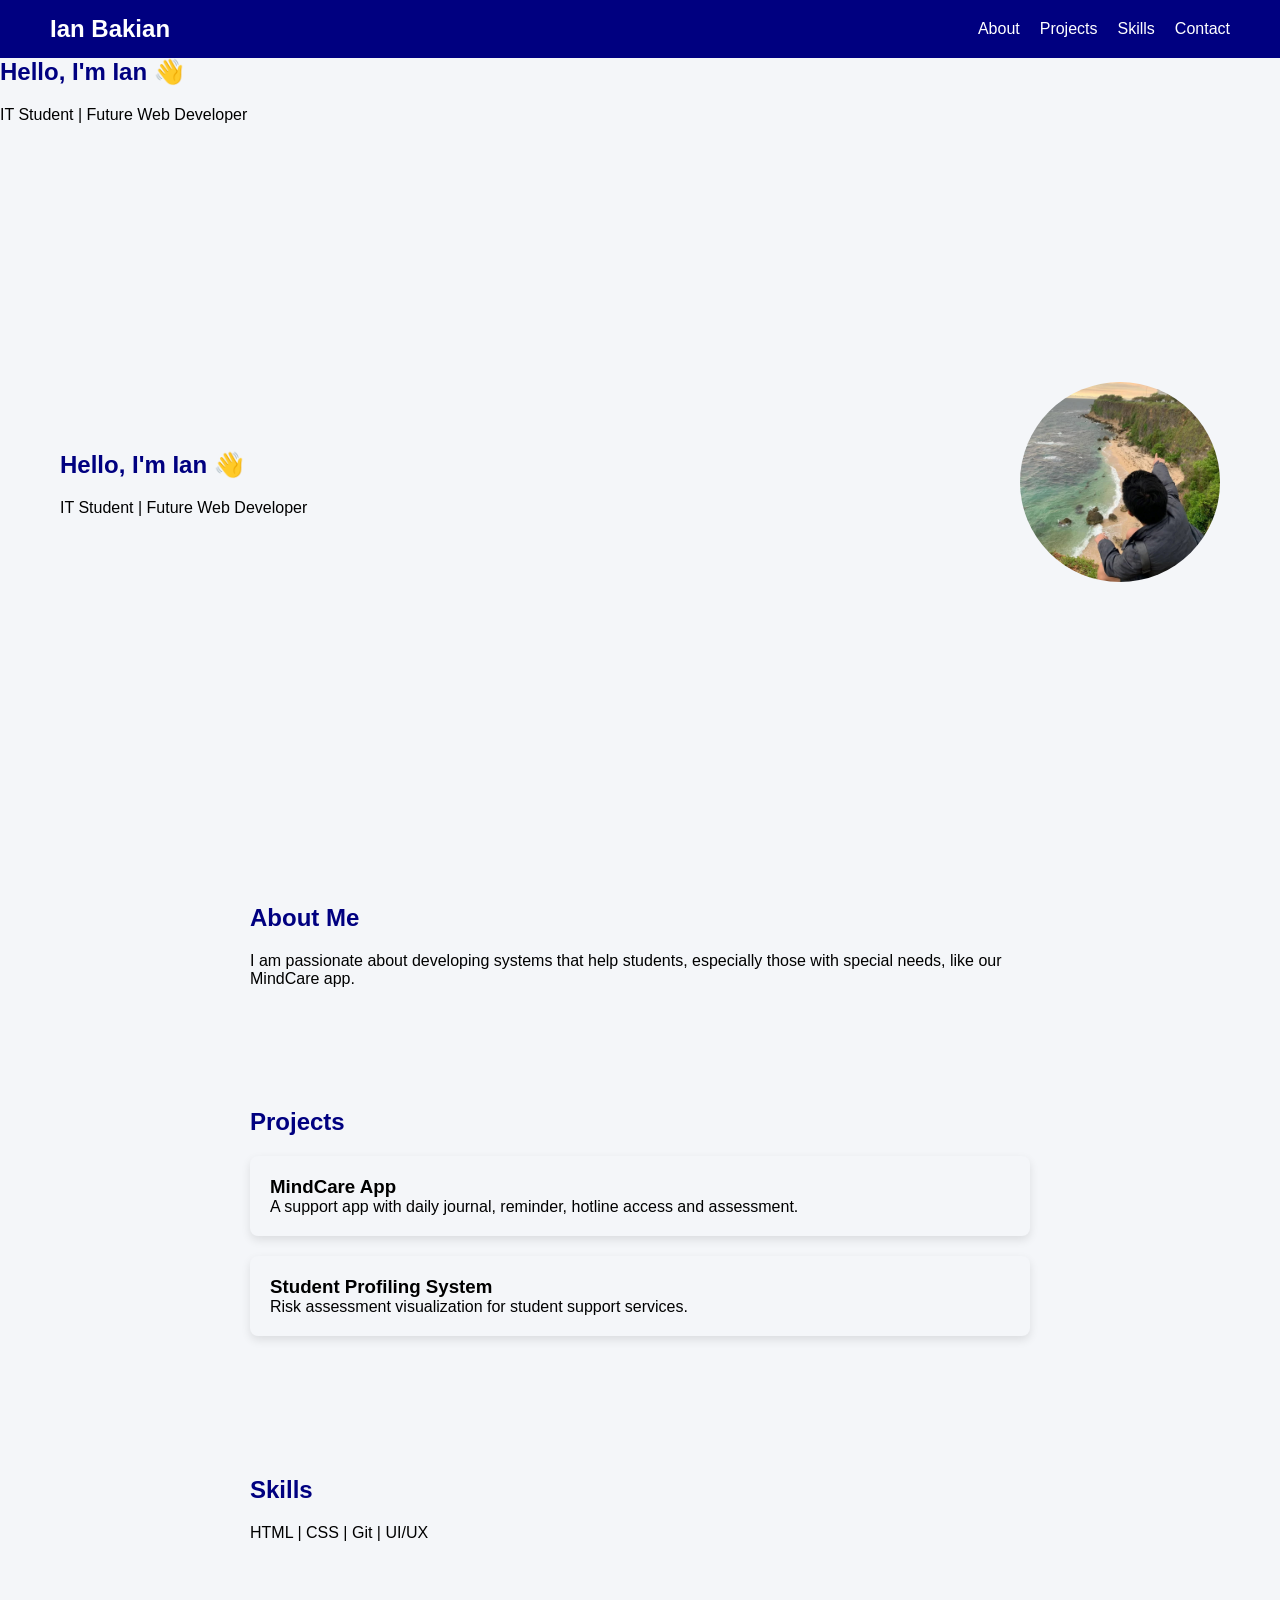
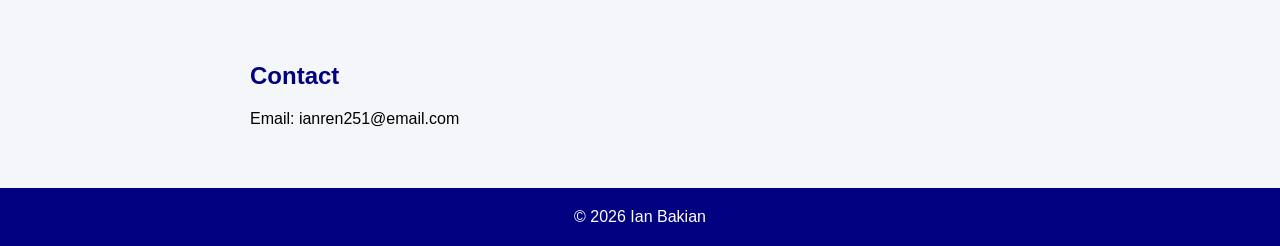
==== index.html @ 00bf4d2e "Initial portfolio upload" ====
<!DOCTYPE html>
<html>
<head>
    <title>Ian Bakian | Portfolio</title>
    <link rel="stylesheet" href="css/style.css">
</head>
<body>

    <nav>
        <h1 class="logo">Ian Bakian</h1>
        <ul>
            <li><a href="#about">About</a></li>
            <li><a href="#projects">Projects</a></li>
            <li><a href="#skills">Skills</a></li>
            <li><a href="#contact">Contact</a></li>
        </ul>
    </nav>

    <header>
        <h2>Hello, I'm Ian 👋</h2>
        <p>IT Student | Future Web Developer</p>
    <header class="hero">
    <div class="hero-text">
        <h2>Hello, I'm Ian 👋</h2>
        <p>IT Student | Future Web Developer</p>
    </div>

    <div class="hero-image">
        <img src="images/profile.jpg" alt="Ian Bakian">
    </div>
</header>


    <section id="about">
        <h2>About Me</h2>
        <p>
            I am passionate about developing systems that help students,
            especially those with special needs, like our MindCare app.
        </p>
    </section>

    <section id="projects">
        <h2>Projects</h2>
        <div class="card">
            <h3>MindCare App</h3>
            <p>A support app with daily journal, reminder, hotline access and assessment.</p>
        </div>

        <div class="card">
            <h3>Student Profiling System</h3>
            <p>Risk assessment visualization for student support services.</p>
        </div>
    </section>

    <section id="skills">
        <h2>Skills</h2>
        <p>HTML | CSS | Git | UI/UX</p>
    </section>

    <section id="contact">
        <h2>Contact</h2>
        <p>Email: ianren251@email.com</p>
    </section>

    <footer>
        <p>© 2026 Ian Bakian</p>
    </footer>

</body>
</html>
---- css/style.css ----
* {
    margin: 0;
    padding: 0;
    box-sizing: border-box;
}

body {
    font-family: Arial, sans-serif;
    background-color: #f4f6f9; /* optional for clearer effect */
}

/* Navigation */
nav {
    background-color: navy;
    color: white;
    display: flex;
    justify-content: space-between;
    padding: 15px 50px;
    align-items: center;
}

nav ul {
    list-style: none;
    display: flex;
}

nav ul li {
    margin-left: 20px;
}

nav ul li a {
    color: white;
    text-decoration: none;
}

nav ul li a:hover {
    color: lightblue;
}

/* Header / Hero Section */
.hero {
    display: flex;
    justify-content: space-between;
    align-items: center;
    padding: 60px;
    min-height: 80vh;
    background-color: #f4f6f9;
}

.hero-text {
    width: 50%;
}

.hero-image img {
    width: 200px;
    border-radius: 50%;
}

/* Sections */
section {
    padding: 60px;
    max-width: 900px;
    margin: auto;
}

h2 {
    margin-bottom: 20px;
    color: navy;
}

/* Cards */
.card {
    background-color: #f4f6f9;
    padding: 20px;
    margin-bottom: 20px;
    border-radius: 8px;
    box-shadow: 0 4px 10px rgba(0,0,0,0.1);
}

/* Footer */
footer {
    text-align: center;
    padding: 20px;
    background-color: navy;
    color: white;
}

/* Responsive for mobile */
@media (max-width: 768px) {
    .hero {
        flex-direction: column;
        text-align: center;
    }

    .hero-text, .hero-image {
        width: 100%;
    }

    .hero-image img {
        width: 150px;
        margin-top: 20px;
    }

    nav {
        flex-direction: column;
        padding: 20px;
    }

    nav ul {
        flex-direction: column;
        gap: 10px;
        margin-top: 10px;
    }
}
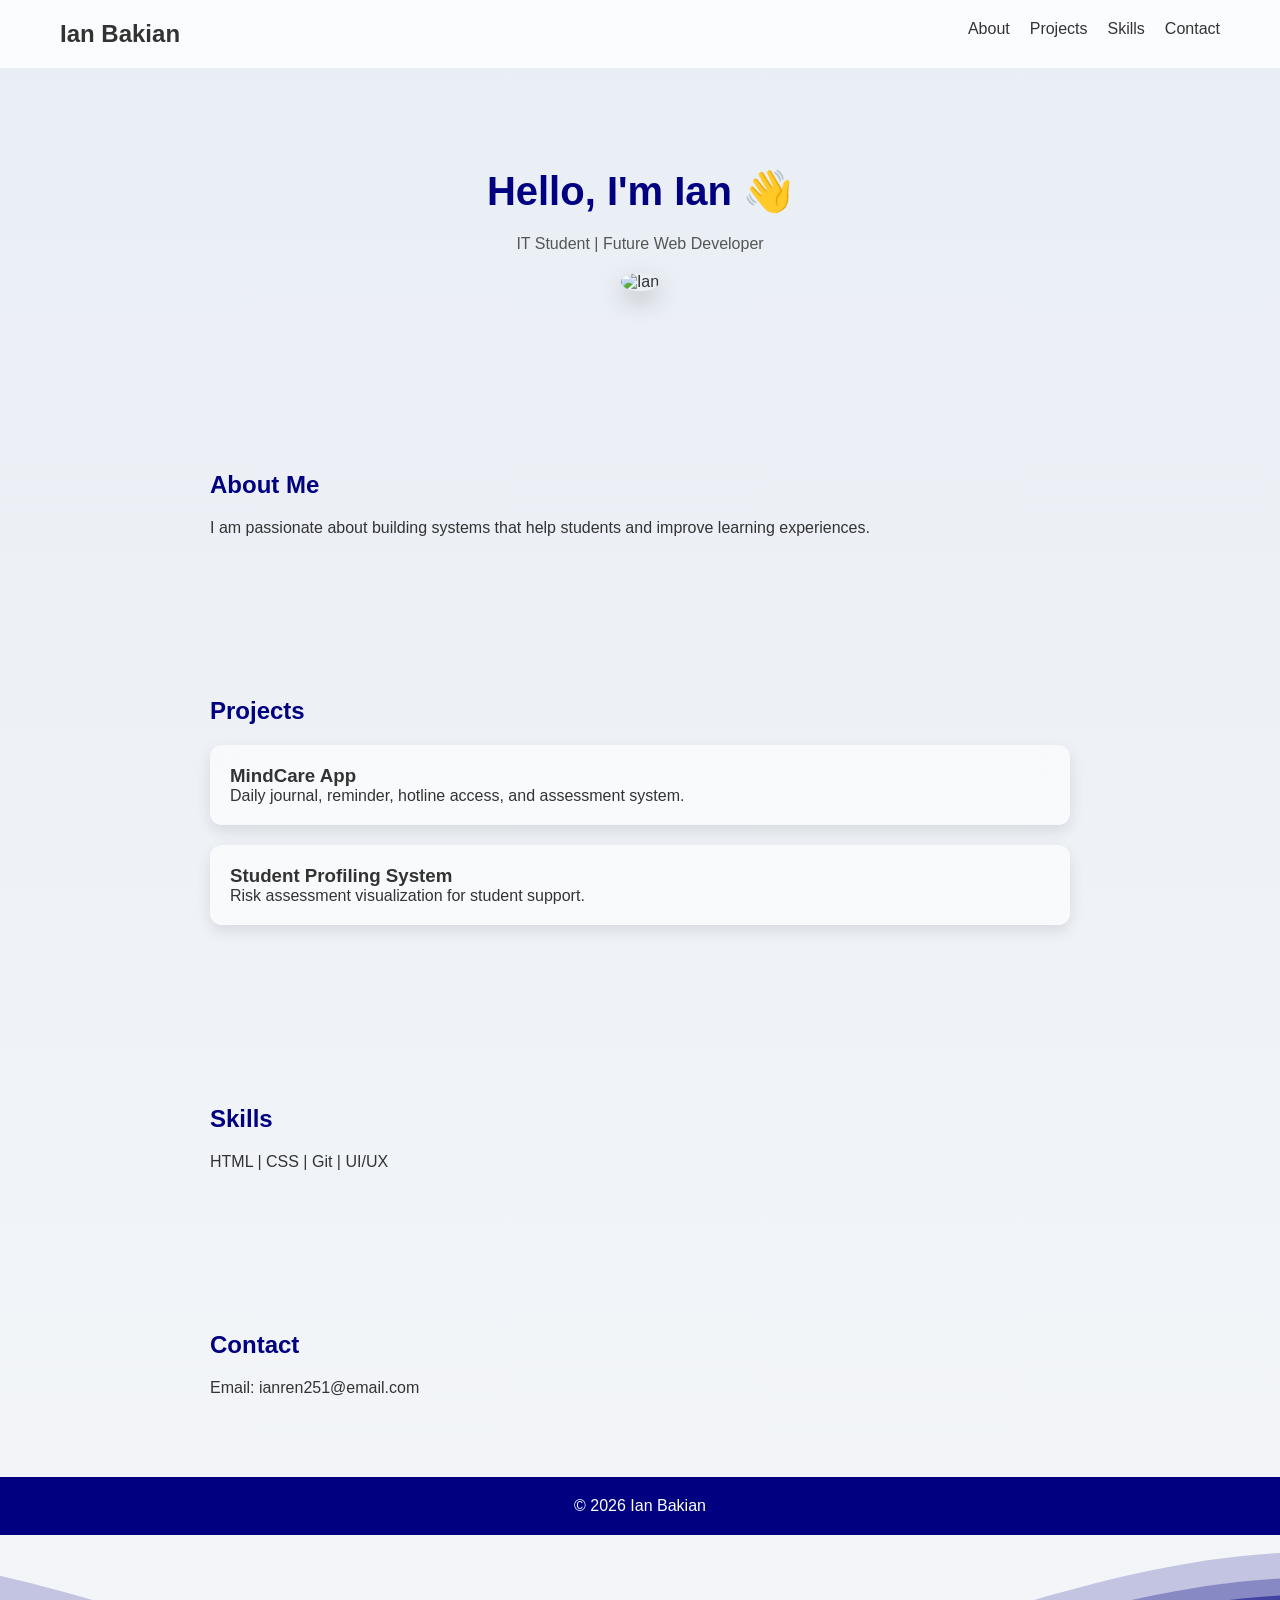
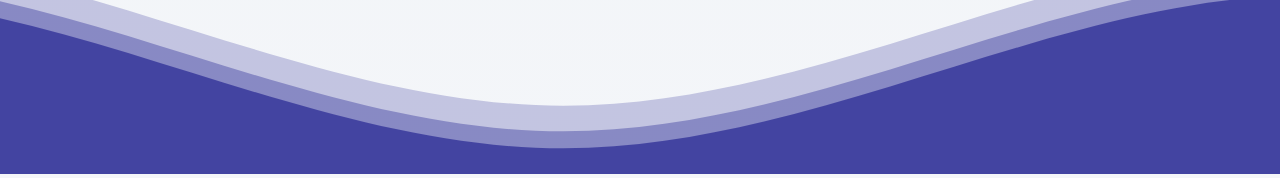
==== commit b558e9ac: "first commit" ====
--- a/index.html
+++ b/index.html
@@ -1,13 +1,124 @@
 <!DOCTYPE html>
-<html>
+<html lang="en">
 <head>
+    <meta charset="UTF-8">
+    <meta name="viewport" content="width=device-width, initial-scale=1.0">
     <title>Ian Bakian | Portfolio</title>
-    <link rel="stylesheet" href="css/style.css">
+
+    <style>
+        * {
+            margin: 0;
+            padding: 0;
+            box-sizing: border-box;
+            font-family: Arial, sans-serif;
+        }
+
+        body {
+            background: linear-gradient(to top, #f4f6f9, #e9eef5);
+            color: #333;
+            min-height: 100vh;
+        }
+
+        /* NAVBAR */
+        nav {
+            display: flex;
+            justify-content: space-between;
+            padding: 20px 60px;
+            background: rgba(255,255,255,0.8);
+            backdrop-filter: blur(10px);
+            position: sticky;
+            top: 0;
+        }
+
+        nav ul {
+            list-style: none;
+            display: flex;
+            gap: 20px;
+        }
+
+        nav ul li a {
+            text-decoration: none;
+            color: #333;
+        }
+
+        nav ul li a:hover {
+            color: navy;
+        }
+
+        /* HERO */
+        .hero {
+            text-align: center;
+            padding: 100px 20px;
+        }
+
+        .hero img {
+            width: 300px;
+            height: 300px;
+            border-radius: 50%;
+            object-fit: cover;
+            margin-top: 20px;
+            box-shadow: 0 10px 25px rgba(0,0,0,0.2);
+        }
+
+        .hero h2 {
+            font-size: 40px;
+            color: navy;
+        }
+
+        .hero p {
+            color: #555;
+            margin-top: 10px;
+        }
+
+        /* SECTIONS */
+        section {
+            max-width: 900px;
+            margin: auto;
+            padding: 80px 20px;
+        }
+
+        h2 {
+            color: navy;
+            margin-bottom: 20px;
+        }
+
+        /* CARDS */
+        .card {
+            background: rgba(255,255,255,0.6);
+            backdrop-filter: blur(10px);
+            padding: 20px;
+            border-radius: 12px;
+            margin-bottom: 20px;
+            box-shadow: 0 6px 15px rgba(0,0,0,0.1);
+        }
+
+        /* FOOTER */
+        footer {
+            text-align: center;
+            padding: 20px;
+            background: navy;
+            color: white;
+        }
+
+        /* FADE ANIMATION */
+        .fade-in {
+            opacity: 0;
+            transform: translateY(40px);
+            transition: all 0.8s ease;
+        }
+
+        .fade-in.show {
+            opacity: 1;
+            transform: translateY(0);
+        }
+    </style>
 </head>
+
 <body>
 
+    <!-- NAV -->
     <nav>
-        <h1 class="logo">Ian Bakian</h1>
+        <h1>Ian Bakian</h1>
         <ul>
             <li><a href="#about">About</a></li>
             <li><a href="#projects">Projects</a></li>
@@ -16,55 +127,93 @@
         </ul>
     </nav>
 
-    <header>
+    <!-- HERO -->
+    <div class="hero fade-in">
         <h2>Hello, I'm Ian 👋</h2>
         <p>IT Student | Future Web Developer</p>
-    <header class="hero">
-    <div class="hero-text">
-        <h2>Hello, I'm Ian 👋</h2>
-        <p>IT Student | Future Web Developer</p>
+        <img src="images/Ian.jpg" alt="Ian">
     </div>
 
-    <div class="hero-image">
-        <img src="images/profile.jpg" alt="Ian Bakian">
-    </div>
-</header>
-
-
-    <section id="about">
+    <!-- ABOUT -->
+    <section id="about" class="fade-in">
         <h2>About Me</h2>
-        <p>
-            I am passionate about developing systems that help students,
-            especially those with special needs, like our MindCare app.
-        </p>
-    </section>
-
-    <section id="projects">
+        <p>I am passionate about building systems that help students and improve learning experiences.</p>
+    </section>
+
+    <!-- PROJECTS -->
+    <section id="projects" class="fade-in">
         <h2>Projects</h2>
+
         <div class="card">
             <h3>MindCare App</h3>
-            <p>A support app with daily journal, reminder, hotline access and assessment.</p>
+            <p>Daily journal, reminder, hotline access, and assessment system.</p>
         </div>
 
         <div class="card">
             <h3>Student Profiling System</h3>
-            <p>Risk assessment visualization for student support services.</p>
+            <p>Risk assessment visualization for student support.</p>
         </div>
     </section>
 
-    <section id="skills">
+    <!-- SKILLS -->
+    <section id="skills" class="fade-in">
         <h2>Skills</h2>
         <p>HTML | CSS | Git | UI/UX</p>
     </section>
 
-    <section id="contact">
+    <!-- CONTACT -->
+    <section id="contact" class="fade-in">
         <h2>Contact</h2>
         <p>Email: ianren251@email.com</p>
     </section>
 
+    <!-- FOOTER -->
     <footer>
-        <p>© 2026 Ian Bakian</p>
+        © 2026 Ian Bakian
     </footer>
 
+    <!-- SCROLL FADE SCRIPT -->
+    <script>
+        document.addEventListener("DOMContentLoaded", function () {
+            const elements = document.querySelectorAll(".fade-in");
+
+            function checkScroll() {
+                elements.forEach(el => {
+                    const top = el.getBoundingClientRect().top;
+                    if (top < window.innerHeight - 100) {
+                        el.classList.add("show");
+                    }
+                });
+            }
+
+            window.addEventListener("scroll", checkScroll);
+            checkScroll();
+        });
+    </script>
+<div class="wave-container">
+    <svg class="waves" xmlns="http://www.w3.org/2000/svg"
+        viewBox="0 24 150 28" preserveAspectRatio="none">
+
+        <defs>
+            <path id="wave-path"
+                d="M-160 44c30 0 58-18 88-18s 58 18 88 18
+                58-18 88-18 58 18 88 18v44h-352z">
+            </path>
+        </defs>
+
+        <g class="wave wave1">
+            <use href="#wave-path" x="50" y="0" fill="rgba(0,0,128,0.2)"></use>
+        </g>
+
+        <g class="wave wave2">
+            <use href="#wave-path" x="50" y="3" fill="rgba(0,0,128,0.3)"></use>
+        </g>
+
+        <g class="wave wave3">
+            <use href="#wave-path" x="50" y="5" fill="rgba(0,0,128,0.5)"></use>
+        </g>
+
+    </svg>
+</div>
 </body>
-</html>
+</html>
